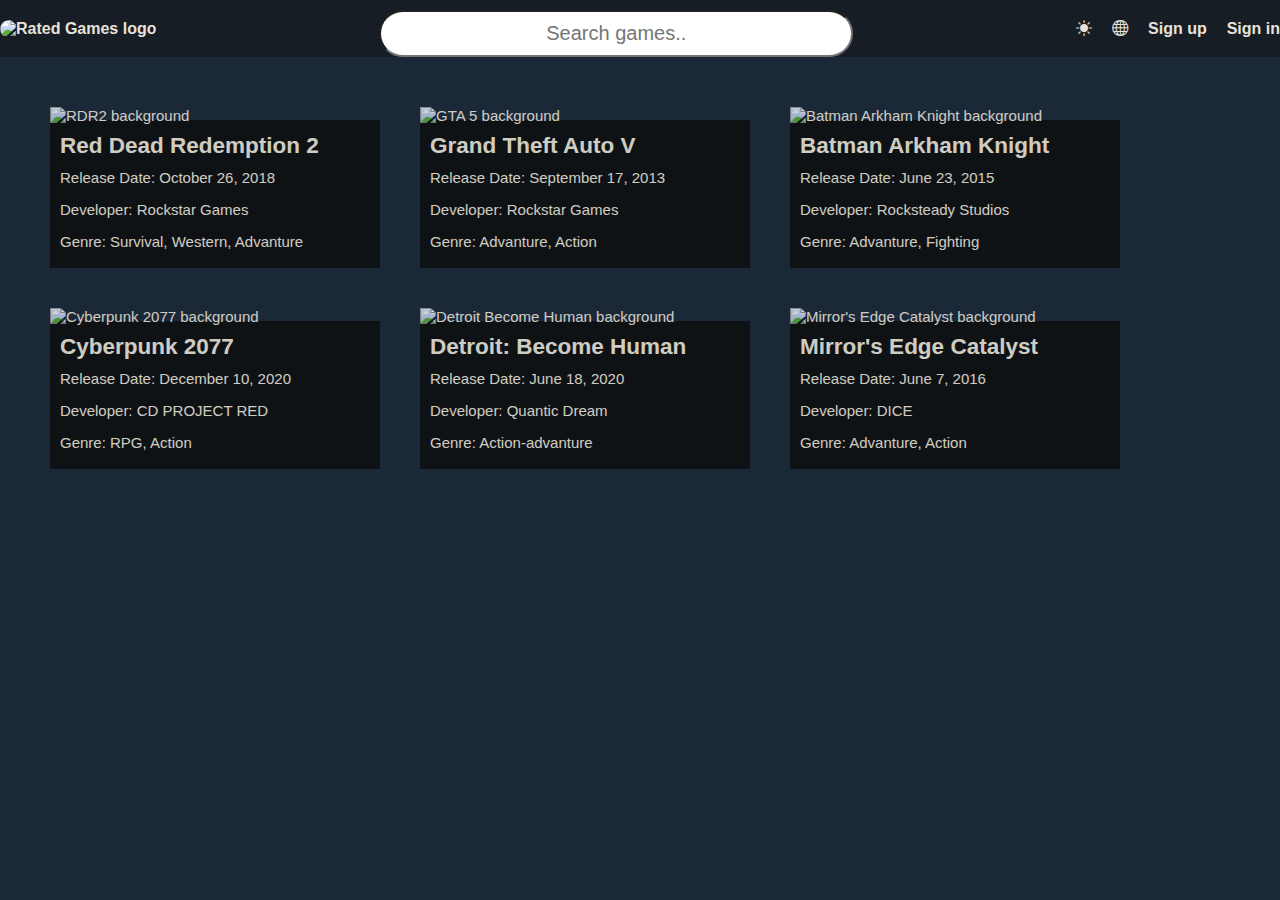
==== index.html @ 4f14e89e "Changed the options in the nav bar" ====
<!DOCTYPE html>
<html lang="en">

<head>
    <meta charset="UTF-8">
    <meta name="viewport" content="width=device-width, initial-scale=1.0">
    <meta name="description" content="Rated Games is a platform for buyings games at a cheaper price.
    Check game reviews, in-game images and pricing.">
    <link rel="icon" type="image/x-icon" href="assets/images/favicon.ico">
    <link rel="stylesheet" href="assets/styles/style.css">
    <link rel="stylesheet" href="https://cdn.jsdelivr.net/npm/bootstrap-icons@1.3.0/font/bootstrap-icons.css">
    <title>Rated Games</title>
</head>

<body>
    <nav>
        <div class="logo-section">
            <a href="rated-games.html"><img src="assets/images/site-logo.webp" title="About us"
                    alt="Rated Games logo"></a>
        </div>
        <div id="search-container">
            <label for="search-game"></label>
            <!-- just for aesthetic purposes -->
            <input id="search-game" type="text" maxlength="30" placeholder="Search games..">
        </div>
        <div class="options">
            <ul>
                <i class="bi bi-brightness-high-fill"></i>
                <i class="bi bi-globe"></i>
                <li><a href="">Sign up</a></li> <!-- not functional atm-->
                <li><a href="">Sign in</a></li>
            </ul>
        </div>
    </nav>
    <main>
        <div id="products-section">
            <div class="flashcard" tabindex="0">
                <div class="img-cover">
                    <img src="https://cdn.akamai.steamstatic.com/steam/apps/1174180/header.jpg?t=1695140956"
                        alt="RDR2 background">
                </div>
                <div class="product-info">
                    <h2>Red Dead Redemption 2</h2>
                    <p>Release Date: October 26, 2018</p>
                    <p>Developer: Rockstar Games</p>
                    <p>Genre: Survival, Western, Advanture</p>
                </div>
            </div>
            <div class="flashcard" tabindex="0">
                <div class="img-cover">
                    <img src="https://cdn.akamai.steamstatic.com/steam/apps/271590/header.jpg?t=1711059470"
                        alt="GTA 5 background">
                </div>
                <div class="product-info">
                    <h2>Grand Theft Auto V</h2>
                    <p>Release Date: September 17, 2013</p>
                    <p>Developer: Rockstar Games</p>
                    <p>Genre: Advanture, Action</p>
                </div>
            </div>
            <div class="flashcard" tabindex="0">
                <div class="img-cover">
                    <img src="https://cdn.akamai.steamstatic.com/steam/apps/208650/header.jpg?t=1702934528"
                        alt="Batman Arkham Knight background">
                </div>
                <div class="product-info">
                    <h2>Batman Arkham Knight</h2>
                    <p>Release Date: June 23, 2015</p>
                    <p>Developer: Rocksteady Studios</p>
                    <p>Genre: Advanture, Fighting</p>
                </div>
            </div>
            <div class="flashcard" tabindex="0">
                <div class="img-cover">
                    <img src="https://cdn.akamai.steamstatic.com/steam/apps/1091500/header.jpg?t=1706698946"
                        alt="Cyberpunk 2077 background">
                </div>
                <div class="product-info">
                    <h2>Cyberpunk 2077</h2>
                    <p>Release Date: December 10, 2020</p>
                    <p>Developer: CD PROJECT RED</p>
                    <p>Genre: RPG, Action</p>
                </div>
            </div>
            <div class="flashcard" tabindex="0">
                <div class="img-cover">
                    <img src="https://cdn.akamai.steamstatic.com/steam/apps/1222140/header.jpg?t=1667468479"
                        alt="Detroit Become Human background">
                </div>
                <div class="product-info">
                    <h2>Detroit: Become Human</h2>
                    <p>Release Date: June 18, 2020</p>
                    <p>Developer: Quantic Dream</p>
                    <p>Genre: Action-advanture</p>
                </div>
            </div>
            <div class="flashcard" tabindex="0">
                <div class="img-cover">
                    <img src="https://cdn.akamai.steamstatic.com/steam/apps/1233570/header.jpg?t=1702303941"
                        alt="Mirror's Edge Catalyst background">
                </div>
                <div class="product-info">
                    <h2>Mirror's Edge Catalyst</h2>
                    <p>Release Date: June 7, 2016</p>
                    <p>Developer: DICE</p>
                    <p>Genre: Advanture, Action</p>
                </div>
            </div>
        </div>
    </main>
</body>

</html>
---- assets/styles/style.css ----
* {
    margin: 0;
    padding: 0;
}

body {
    background-color: #1B2838;
    color: #FCF5E5;
    font-family: Roboto, Helvetica, sans-serif;
}

nav {
    color: #e8e2da;
    background-color: #171D25;
    display: flex;
    align-items: center;
    justify-content: space-between;
}

/* .options ul {
    display: flex;
    align-items: center;
    gap: 30px;
}

.options ul li {
    display: inline;
    font-size: 20px;
    padding: 0 30px 0;
    color: white;
}

.logo-section {
    width: 00px;
}

*/
.options {
    display: flex;
    align-items: flex-end;
}

.options ul {
    display: flex;
    gap: 20px;
    list-style: none;
}

.options li:hover {
    color: #F08E75;
    transition: 0.3s ease;
}

.bi-brightness-high-fill,
.bi-globe {
    cursor: pointer;
}

.bi-brightness-high-fill:hover {
    filter: drop-shadow(0 0 0.9rem rgb(255, 255, 255));
}

.bi-globe:hover {
    filter: drop-shadow(0 0 0.9rem rgb(0, 65, 204));
}

nav img {
    width: 150px;
    border-radius: 30px;
    transition: 0.8s ease;
}

nav img:hover {
    transform: scale(1.1);
}

#search-container {
    display: flex;
    flex-direction: column;
}

#search-container label {
    margin-bottom: 10px;
}

#search-game {
    width: 450px;
    font-size: 20px;
    padding: 10px;
    border-radius: 30px;
    outline: none;
    transition: 0.8s ease;
    text-align: center;
}

#search-game:hover,
#search-game:focus {
    box-shadow: 0px 8px 5px crimson;
}

a {
    text-decoration: none;
    color: #e8e2da;
    font-weight: 600;
}

/* main {
    display: flex;
    flex-direction: row;
    padding: 50px;
} */
#products-section {
    display: flex;
    flex-direction: row;
    flex-wrap: wrap;
    margin: 30px;
}

.flashcard {
    cursor: pointer;
    font-size: 15px;
    width: 330px;
    transition: 0.6s ease;
    opacity: 80%;
    padding: 20px;
    border-radius: 30px;
}

.flashcard:hover {
    transform: scale(1.1);
    /* box-shadow: 15px 0px 40px black; */
    filter: drop-shadow(0 0 1rem crimson);
    opacity: 100%;
}

.img-cover img {
    width: 330px;
}

.product-info {
    background-color: #0D0D0C;
    line-height: 32px;
    padding: 10px;
    margin-top: -4px;
}
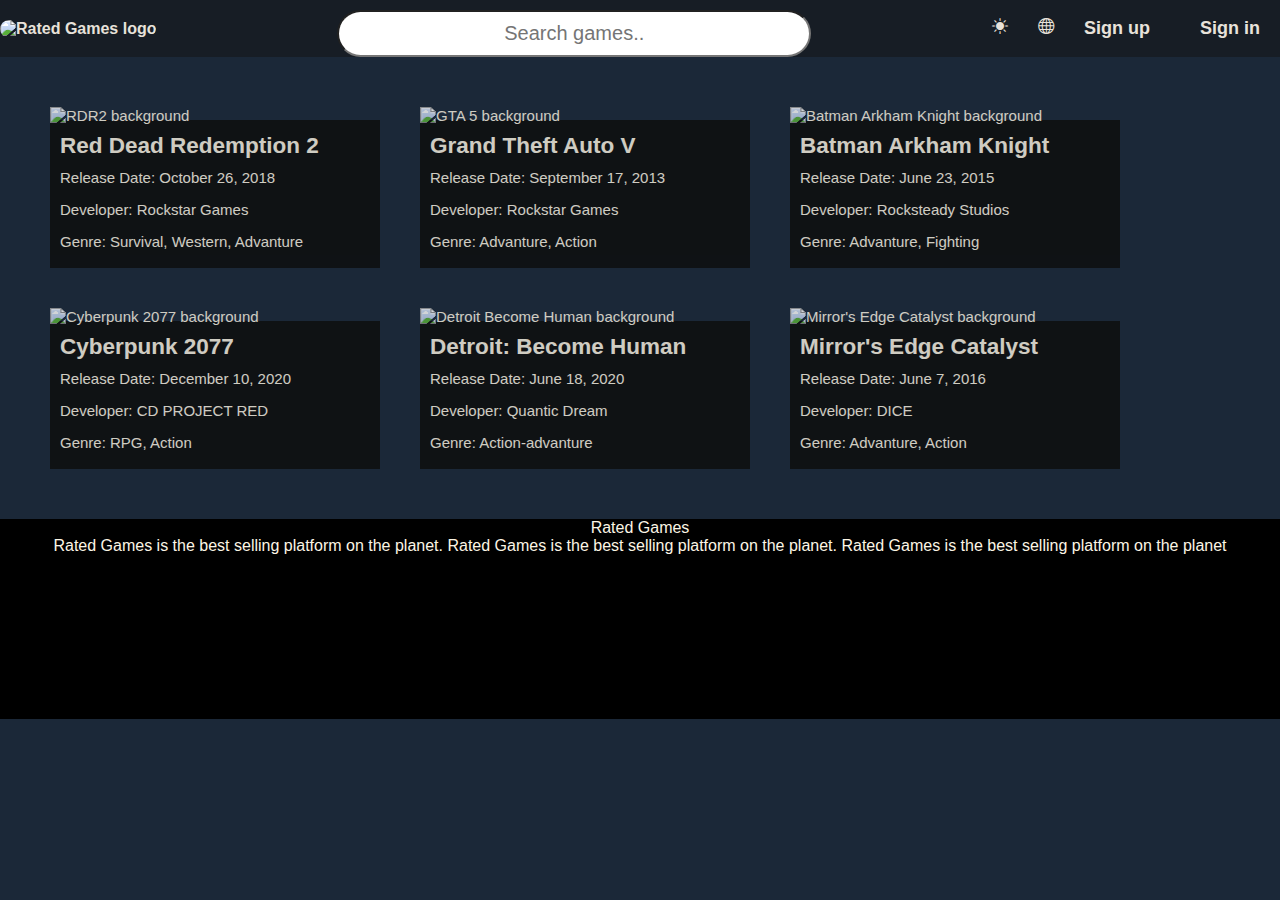
==== commit 34da84e5: "Added footer section" ====
--- a/index.html
+++ b/index.html
@@ -108,6 +108,13 @@
             </div>
         </div>
     </main>
+    <footer>
+        <span class="company-name">Rated Games</span>
+        <div class="about-section">
+            <p>Rated Games is the best selling platform on the planet. Rated Games is the best selling platform on the
+                planet. Rated Games is the best selling platform on the planet</p>
+        </div>
+    </footer>
 </body>
 
 </html>--- a/assets/styles/style.css
+++ b/assets/styles/style.css
@@ -16,37 +16,17 @@
     align-items: center;
     justify-content: space-between;
 }
-
-/* .options ul {
-    display: flex;
-    align-items: center;
-    gap: 30px;
-}
-
-.options ul li {
-    display: inline;
-    font-size: 20px;
-    padding: 0 30px 0;
-    color: white;
-}
-
-.logo-section {
-    width: 00px;
-}
-
-*/
-.options {
-    display: flex;
-    align-items: flex-end;
-}
-
 .options ul {
     display: flex;
-    gap: 20px;
+    justify-content: space-between;
+    gap: 30px;
     list-style: none;
 }
-
-.options li:hover {
+.options li a{
+    font-size: 18px;
+    padding-right: 20px;
+}
+.options li a:hover {
     color: #F08E75;
     transition: 0.3s ease;
 }
@@ -142,4 +122,11 @@
     line-height: 32px;
     padding: 10px;
     margin-top: -4px;
+}
+footer{
+    background-color: black;
+    height: 200px;
+    display: flex;
+    flex-direction: column;
+    align-items: center;
 }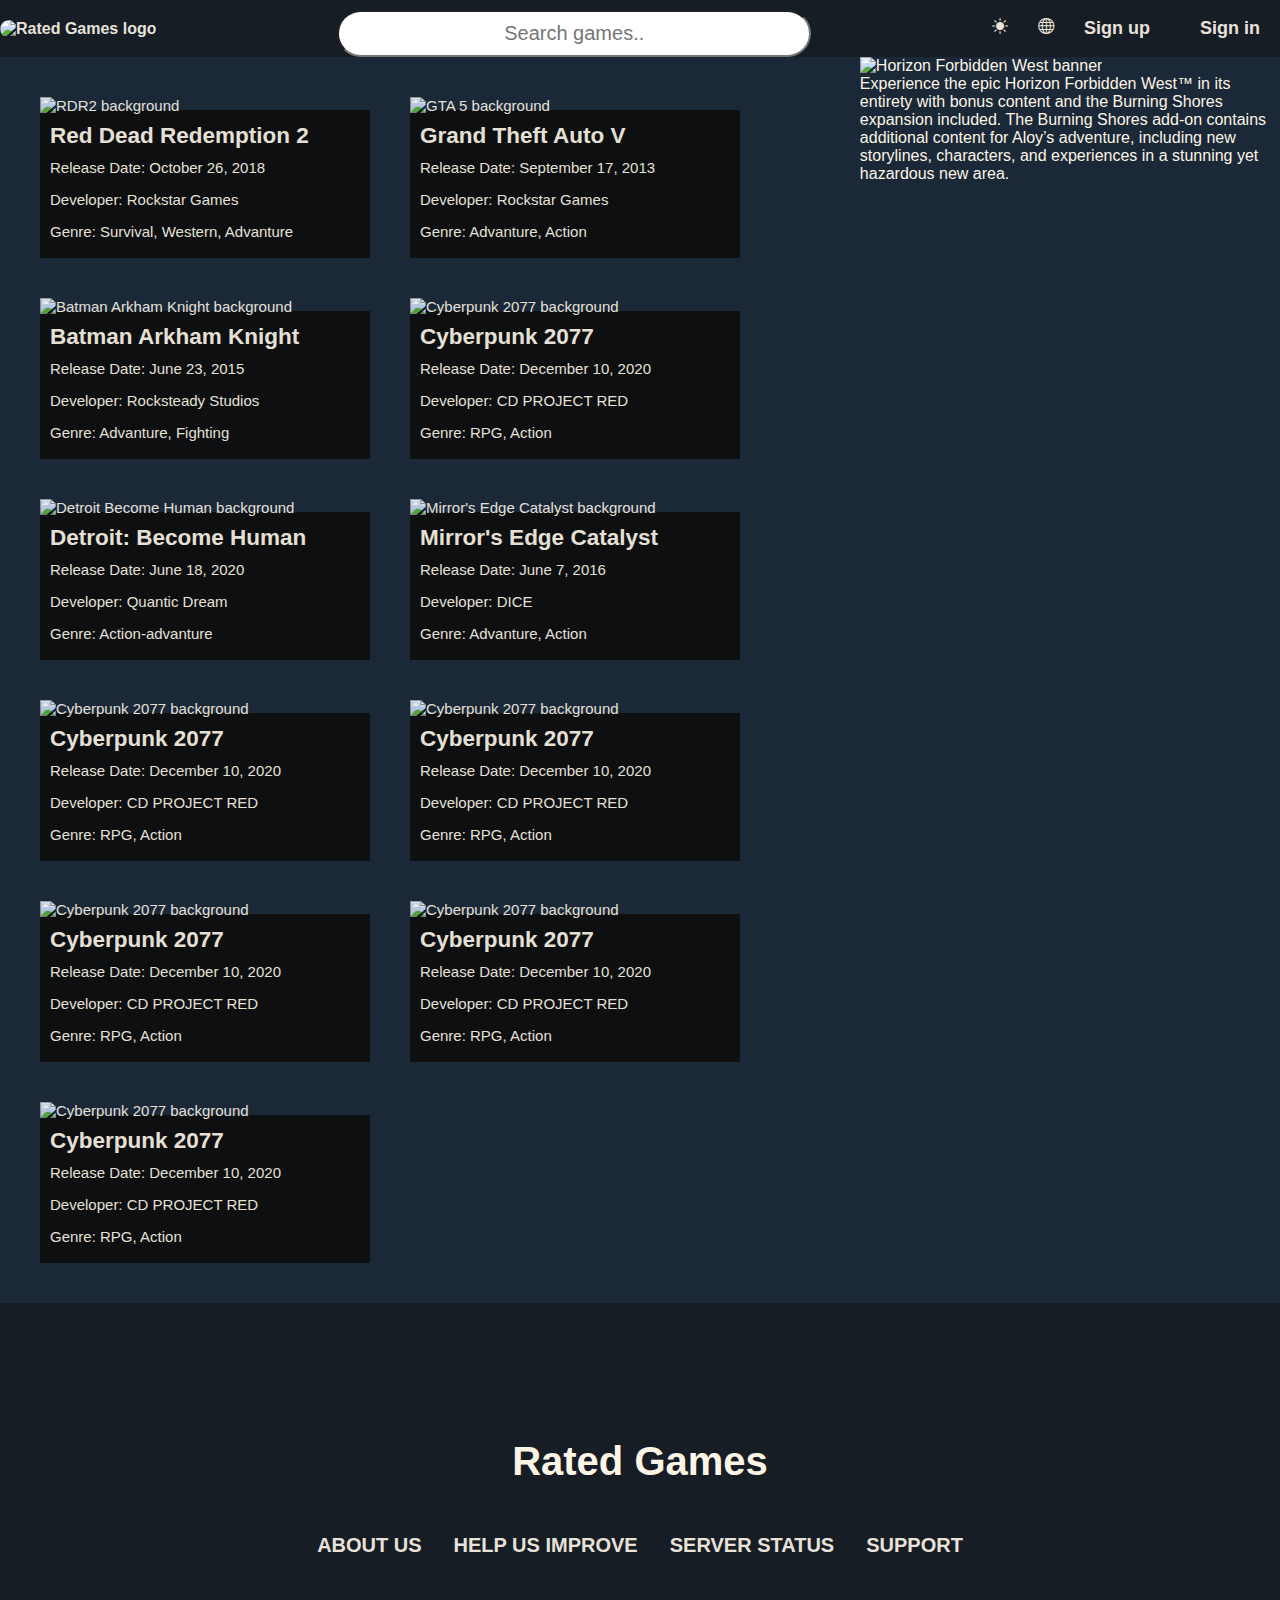
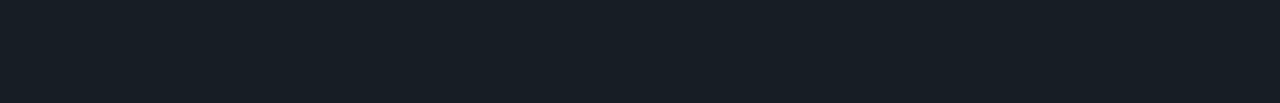
==== commit fd173286: "Added aside section and a new game" ====
--- a/index.html
+++ b/index.html
@@ -32,7 +32,7 @@
             </ul>
         </div>
     </nav>
-    <main>
+    <div id="main">
         <div id="products-section">
             <div class="flashcard" tabindex="0">
                 <div class="img-cover">
@@ -106,13 +106,93 @@
                     <p>Genre: Advanture, Action</p>
                 </div>
             </div>
-        </div>
-    </main>
-    <footer>
-        <span class="company-name">Rated Games</span>
-        <div class="about-section">
-            <p>Rated Games is the best selling platform on the planet. Rated Games is the best selling platform on the
-                planet. Rated Games is the best selling platform on the planet</p>
+            <div class="flashcard" tabindex="0">
+                <div class="img-cover">
+                    <img src="https://cdn.akamai.steamstatic.com/steam/apps/1091500/header.jpg?t=1706698946"
+                        alt="Cyberpunk 2077 background">
+                </div>
+                <div class="product-info">
+                    <h2>Cyberpunk 2077</h2>
+                    <p>Release Date: December 10, 2020</p>
+                    <p>Developer: CD PROJECT RED</p>
+                    <p>Genre: RPG, Action</p>
+                </div>
+            </div>
+            <div class="flashcard" tabindex="0">
+                <div class="img-cover">
+                    <img src="https://cdn.akamai.steamstatic.com/steam/apps/1091500/header.jpg?t=1706698946"
+                        alt="Cyberpunk 2077 background">
+                </div>
+                <div class="product-info">
+                    <h2>Cyberpunk 2077</h2>
+                    <p>Release Date: December 10, 2020</p>
+                    <p>Developer: CD PROJECT RED</p>
+                    <p>Genre: RPG, Action</p>
+                </div>
+            </div>
+            <div class="flashcard" tabindex="0">
+                <div class="img-cover">
+                    <img src="https://cdn.akamai.steamstatic.com/steam/apps/1091500/header.jpg?t=1706698946"
+                        alt="Cyberpunk 2077 background">
+                </div>
+                <div class="product-info">
+                    <h2>Cyberpunk 2077</h2>
+                    <p>Release Date: December 10, 2020</p>
+                    <p>Developer: CD PROJECT RED</p>
+                    <p>Genre: RPG, Action</p>
+                </div>
+            </div>
+            <div class="flashcard" tabindex="0">
+                <div class="img-cover">
+                    <img src="https://cdn.akamai.steamstatic.com/steam/apps/1091500/header.jpg?t=1706698946"
+                        alt="Cyberpunk 2077 background">
+                </div>
+                <div class="product-info">
+                    <h2>Cyberpunk 2077</h2>
+                    <p>Release Date: December 10, 2020</p>
+                    <p>Developer: CD PROJECT RED</p>
+                    <p>Genre: RPG, Action</p>
+                </div>
+            </div>
+            <div class="flashcard" tabindex="0">
+                <div class="img-cover">
+                    <img src="https://cdn.akamai.steamstatic.com/steam/apps/1091500/header.jpg?t=1706698946"
+                        alt="Cyberpunk 2077 background">
+                </div>
+                <div class="product-info">
+                    <h2>Cyberpunk 2077</h2>
+                    <p>Release Date: December 10, 2020</p>
+                    <p>Developer: CD PROJECT RED</p>
+                    <p>Genre: RPG, Action</p>
+                </div>
+            </div>
+        </div>
+        <aside>
+            <div class="trending-box">
+                
+                <div class="trending-img-cover">
+                    <img src="https://cdn.cloudflare.steamstatic.com/steam/apps/2420110/header.jpg?t=1711473066" alt="Horizon Forbidden West banner">
+                </div>
+                <div class="trending-description">
+                    <p>Experience the epic Horizon Forbidden West™ in its entirety with bonus content and the Burning
+                        Shores expansion included. The Burning Shores add-on contains additional content for Aloy’s
+                        adventure, including new storylines, characters, and experiences in a stunning yet hazardous new
+                        area.</p>
+                </div>
+            </div>
+        </aside>
+    </div>
+    <footer id="footer-content">
+        <div class="company-name">
+            <span>Rated Games</span>
+        </div>
+        <div class="footer-links">
+            <ul>
+                <li><a href="rated-games.html" target="_blank">About us</a></li>
+                <li><a href="#">Help us Improve</a></li>
+                <li><a href="#">Server Status</a></li>
+                <li><a href="#">Support</a></li>
+            </ul>
         </div>
     </footer>
 </body>
--- a/assets/styles/style.css
+++ b/assets/styles/style.css
@@ -8,7 +8,9 @@
     color: #FCF5E5;
     font-family: Roboto, Helvetica, sans-serif;
 }
-
+#main{
+    display: flex;
+}
 nav {
     color: #e8e2da;
     background-color: #171D25;
@@ -16,34 +18,6 @@
     align-items: center;
     justify-content: space-between;
 }
-.options ul {
-    display: flex;
-    justify-content: space-between;
-    gap: 30px;
-    list-style: none;
-}
-.options li a{
-    font-size: 18px;
-    padding-right: 20px;
-}
-.options li a:hover {
-    color: #F08E75;
-    transition: 0.3s ease;
-}
-
-.bi-brightness-high-fill,
-.bi-globe {
-    cursor: pointer;
-}
-
-.bi-brightness-high-fill:hover {
-    filter: drop-shadow(0 0 0.9rem rgb(255, 255, 255));
-}
-
-.bi-globe:hover {
-    filter: drop-shadow(0 0 0.9rem rgb(0, 65, 204));
-}
-
 nav img {
     width: 150px;
     border-radius: 30px;
@@ -53,7 +27,6 @@
 nav img:hover {
     transform: scale(1.1);
 }
-
 #search-container {
     display: flex;
     flex-direction: column;
@@ -83,32 +56,54 @@
     color: #e8e2da;
     font-weight: 600;
 }
+.options ul {
+    display: flex;
+    justify-content: space-between;
+    gap: 30px;
+    list-style: none;
+}
+.options li a{
+    font-size: 18px;
+    padding-right: 20px;
+}
+.options li a:hover {
+    color: #F08E75;
+    transition: 0.3s ease;
+}
 
-/* main {
-    display: flex;
-    flex-direction: row;
-    padding: 50px;
-} */
+.bi-brightness-high-fill,
+.bi-globe {
+    cursor: pointer;
+}
+
+.bi-brightness-high-fill:hover {
+    filter: drop-shadow(0 0 0.9rem rgb(255, 255, 255));
+}
+
+.bi-globe:hover {
+    filter: drop-shadow(0 0 0.9rem rgb(0, 65, 204));
+}
 #products-section {
     display: flex;
-    flex-direction: row;
     flex-wrap: wrap;
-    margin: 30px;
+    align-items: center;
+    margin: 20px;
 }
-
+#products-section img{
+    width: 330px;
+    height: 154px;
+}
 .flashcard {
     cursor: pointer;
     font-size: 15px;
     width: 330px;
     transition: 0.6s ease;
-    opacity: 80%;
+    opacity: 90%;
     padding: 20px;
-    border-radius: 30px;
 }
 
 .flashcard:hover {
     transform: scale(1.1);
-    /* box-shadow: 15px 0px 40px black; */
     filter: drop-shadow(0 0 1rem crimson);
     opacity: 100%;
 }
@@ -122,11 +117,54 @@
     line-height: 32px;
     padding: 10px;
     margin-top: -4px;
-}
-footer{
-    background-color: black;
-    height: 200px;
+} /* end of products section */
+
+.trending-box{
     display: flex;
     flex-direction: column;
+    align-items: flex-start;
+}
+.trending-description{
+    
+}
+#footer-content{
+    display: flex;
+    flex-direction: column;
+    justify-content: center;
     align-items: center;
+    height: 400px;
+    background-color: #171D25;
+}
+.company-name{
+    margin: 20px;
+    font-size: 40px;
+}
+.company-name span{
+    font-weight: 700;
+}
+.footer-links{
+    font-size: 10px;
+}
+.footer-links ul{
+    display: flex;
+    list-style-type: none;
+    flex-direction: row;
+    justify-content: center;
+    align-items: center;
+    flex-wrap: wrap;
+    padding: 30px;
+
+}
+.footer-links ul li a{
+    padding: 8px 16px;
+    font-size: 20px;
+    font-family: Roboto, Helvetica, sans-serif;
+    color: #e8e2da;
+    text-transform: uppercase;
+    font-weight: 650;
+}
+.footer-links ul li a:hover{
+    background-color: rgb(77, 77, 77);
+    border-radius: 30px;
+    transition: 0.5s ease;
 }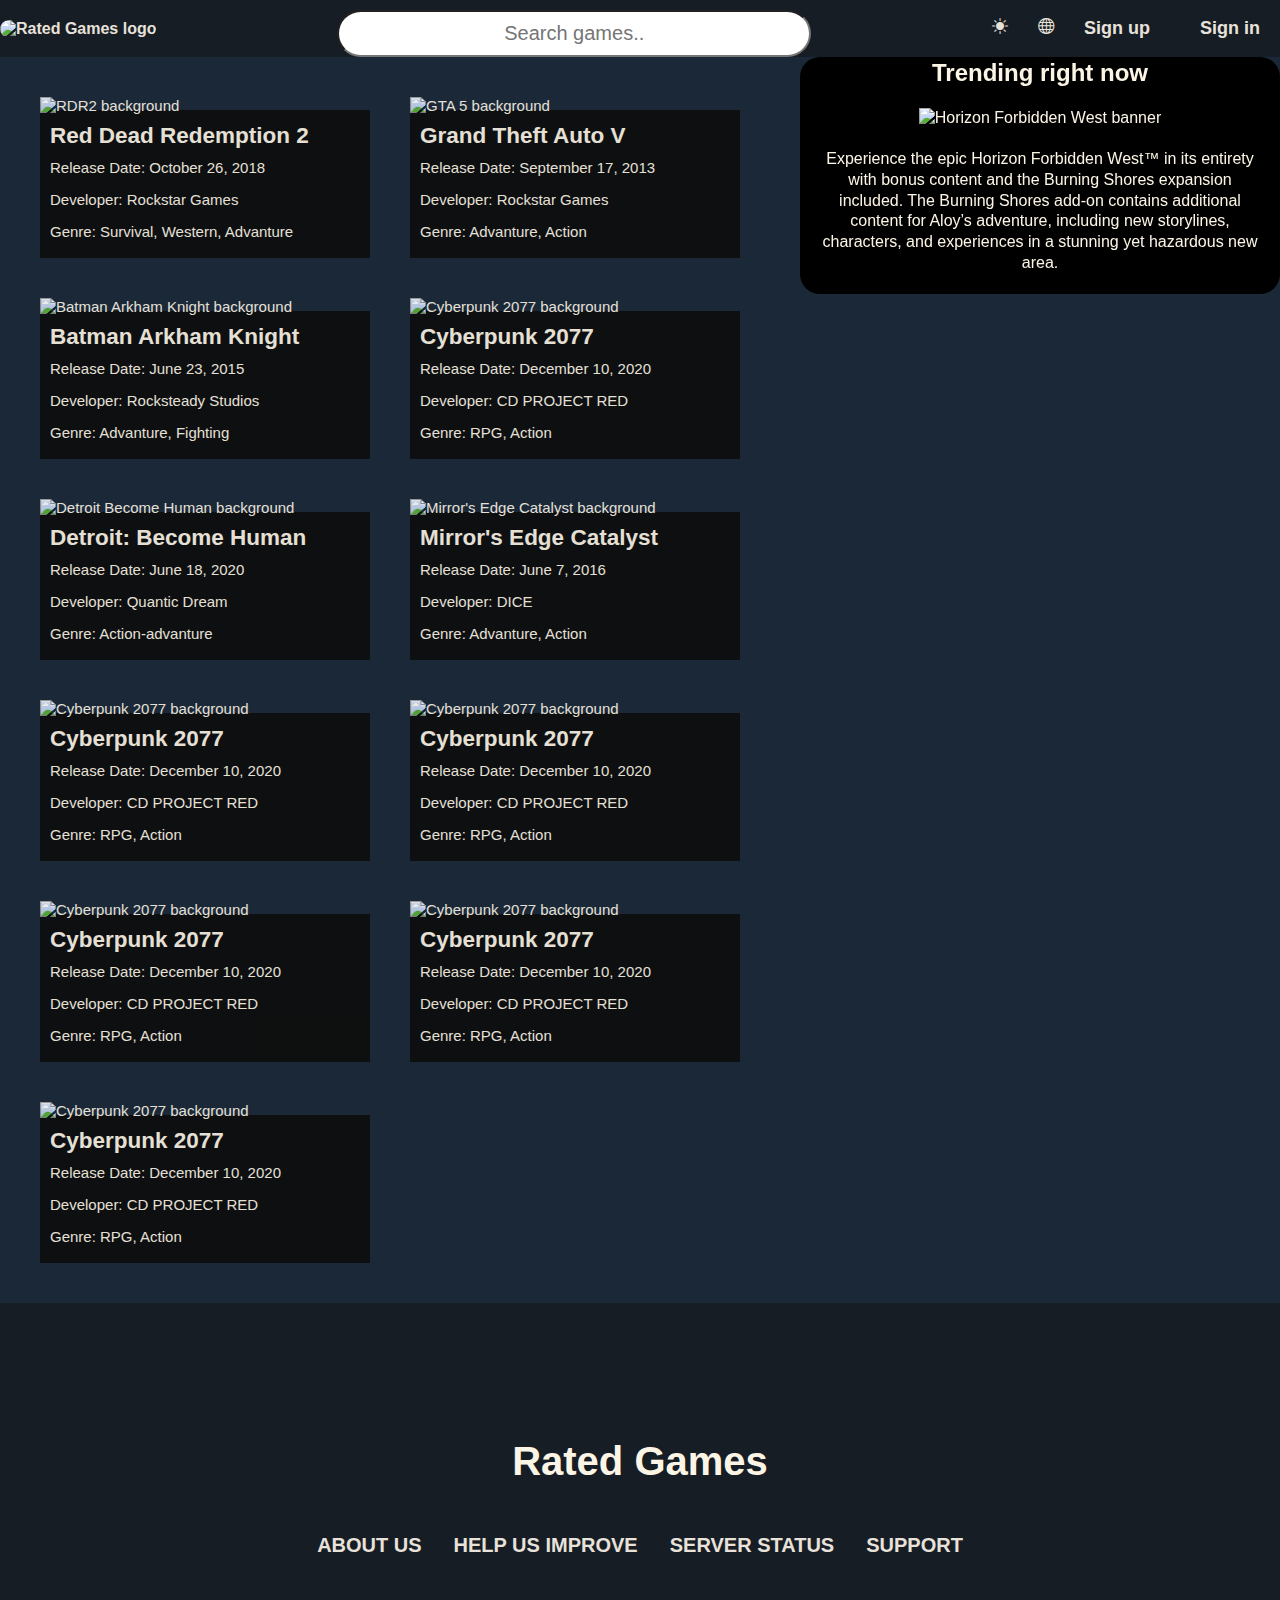
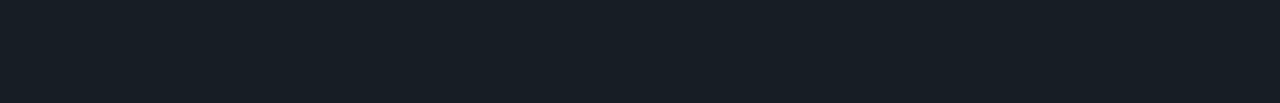
==== commit 540b9b7a: "Added trending box in the aside section" ====
--- a/index.html
+++ b/index.html
@@ -168,10 +168,11 @@
             </div>
         </div>
         <aside>
-            <div class="trending-box">
-                
-                <div class="trending-img-cover">
-                    <img src="https://cdn.cloudflare.steamstatic.com/steam/apps/2420110/header.jpg?t=1711473066" alt="Horizon Forbidden West banner">
+            <div class="trending-box" tabindex="0">
+                <h2>Trending right now</h2>
+                <div class="trending-cover">
+                    <img src="https://cdn.cloudflare.steamstatic.com/steam/apps/2420110/header.jpg?t=1711473066"
+                        alt="Horizon Forbidden West banner">
                 </div>
                 <div class="trending-description">
                     <p>Experience the epic Horizon Forbidden West™ in its entirety with bonus content and the Burning
--- a/assets/styles/style.css
+++ b/assets/styles/style.css
@@ -118,14 +118,25 @@
     padding: 10px;
     margin-top: -4px;
 } /* end of products section */
-
 .trending-box{
-    display: flex;
-    flex-direction: column;
-    align-items: flex-start;
+    width: fit-content;
+    background-color: black;
+    text-align: center;
+    line-height: 1.3;
+    position: sticky;
+    border-radius: 20px;
+    top: 0px;
+    cursor: pointer;
+}
+.trending-box h2{
+    margin-bottom: 20px;
+}
+.trending-box img{
+    width: stretch;
 }
 .trending-description{
-    
+    width: 440px;
+    padding: 20px;
 }
 #footer-content{
     display: flex;
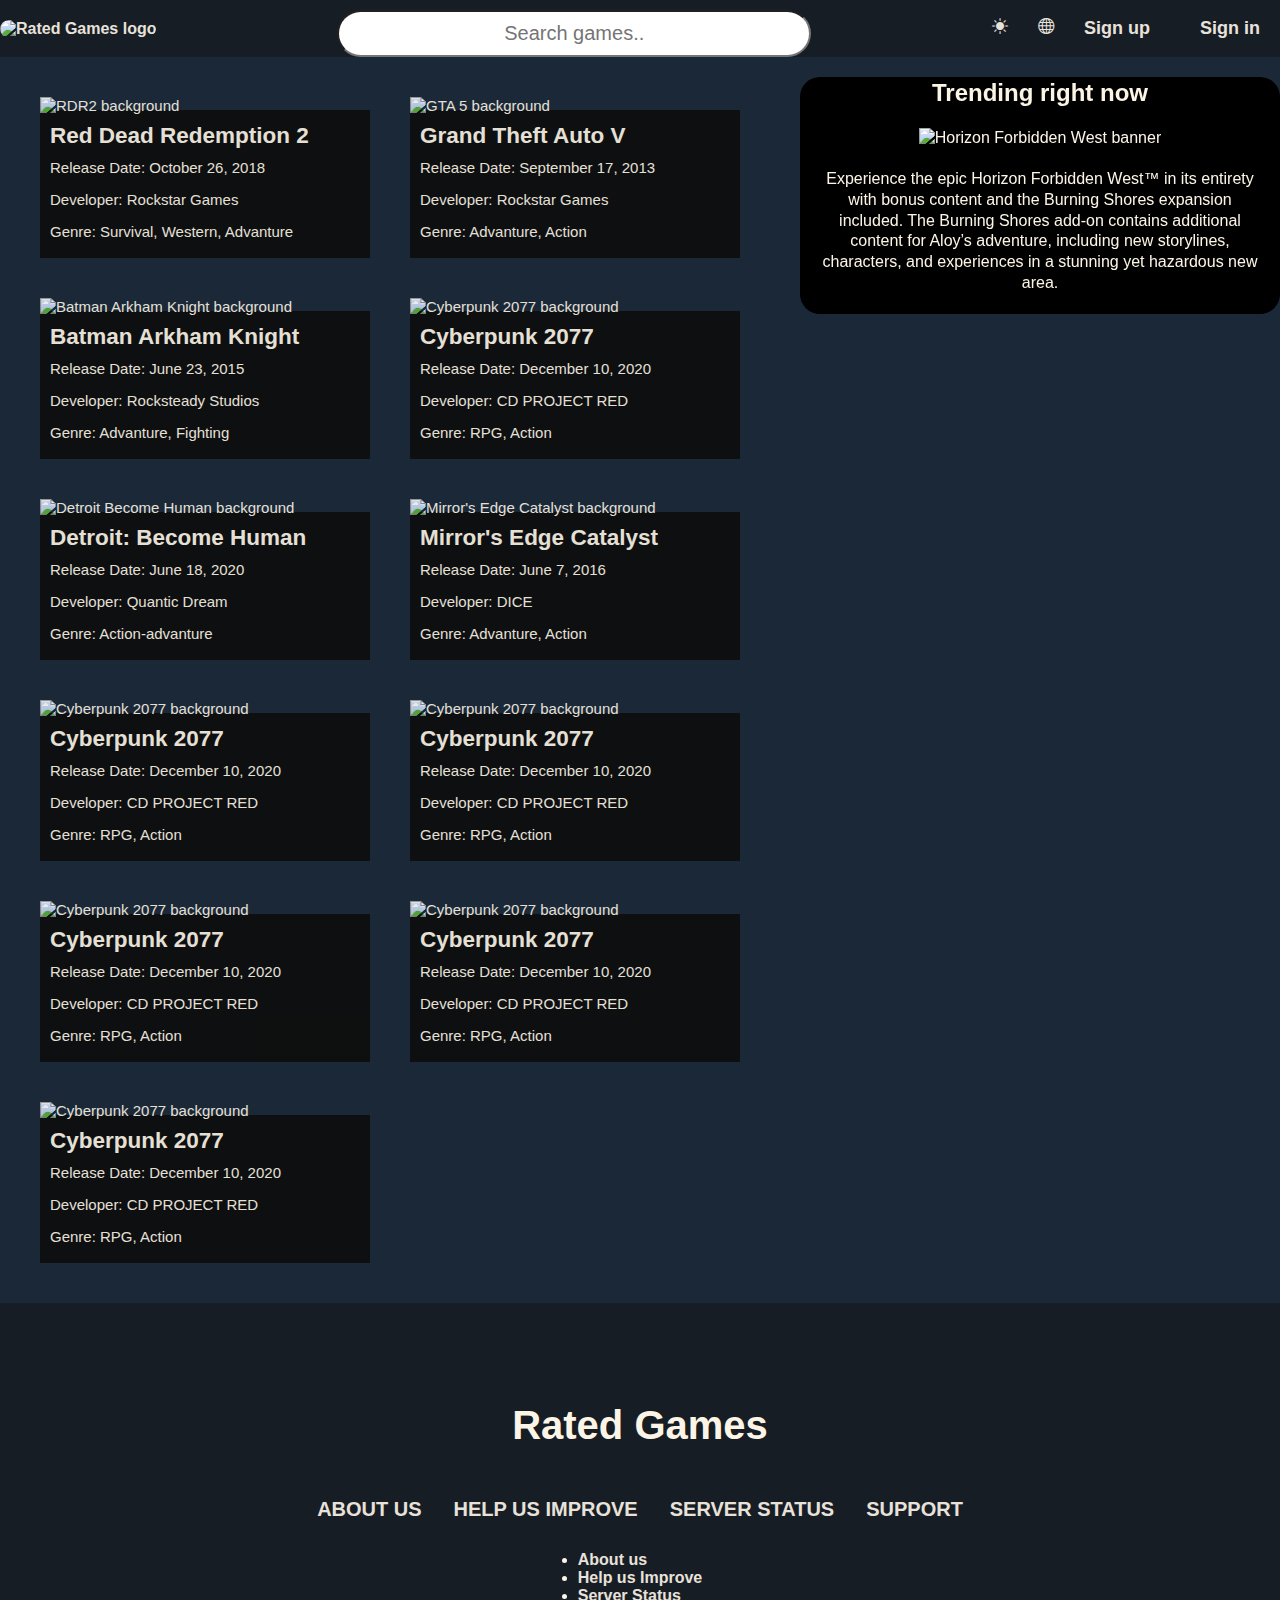
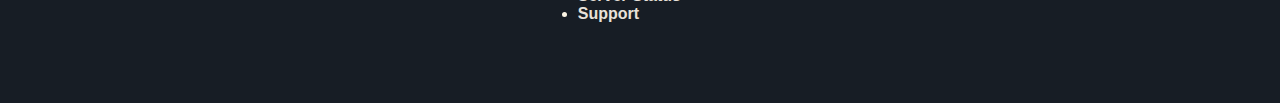
==== commit d8f676e9: "Added extra socials in footer" ====
--- a/index.html
+++ b/index.html
@@ -195,6 +195,14 @@
                 <li><a href="#">Support</a></li>
             </ul>
         </div>
+        <div class="socials">
+            <ul>
+                <li><a href="rated-games.html" target="_blank">About us</a></li>
+                <li><a href="#">Help us Improve</a></li>
+                <li><a href="#">Server Status</a></li>
+                <li><a href="#">Support</a></li>
+            </ul>
+        </div>
     </footer>
 </body>
 
--- a/assets/styles/style.css
+++ b/assets/styles/style.css
@@ -127,9 +127,13 @@
     border-radius: 20px;
     top: 0px;
     cursor: pointer;
+    transition: 0.3s ease;
+}
+.trending-box:hover{
+    box-shadow: 0px 10px 10px #F6CCD8;
 }
 .trending-box h2{
-    margin-bottom: 20px;
+    margin: 20px;
 }
 .trending-box img{
     width: stretch;
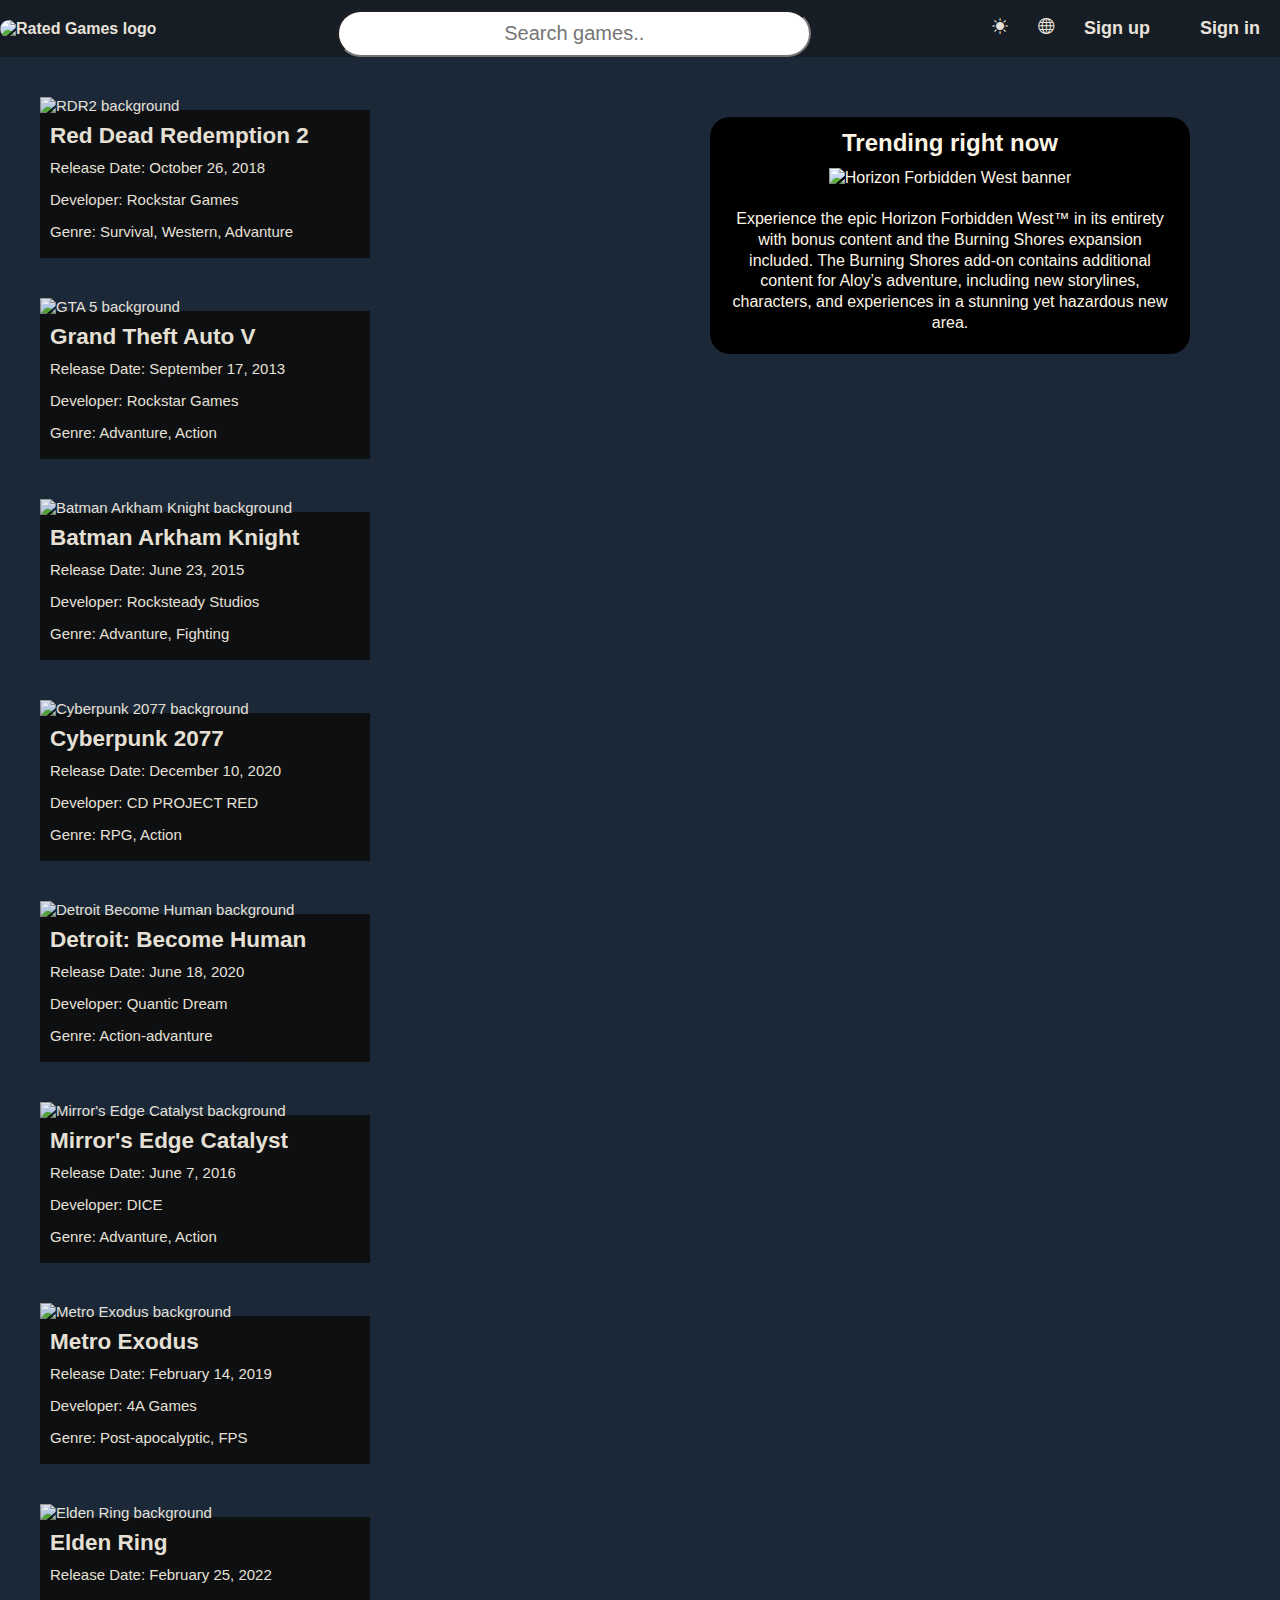
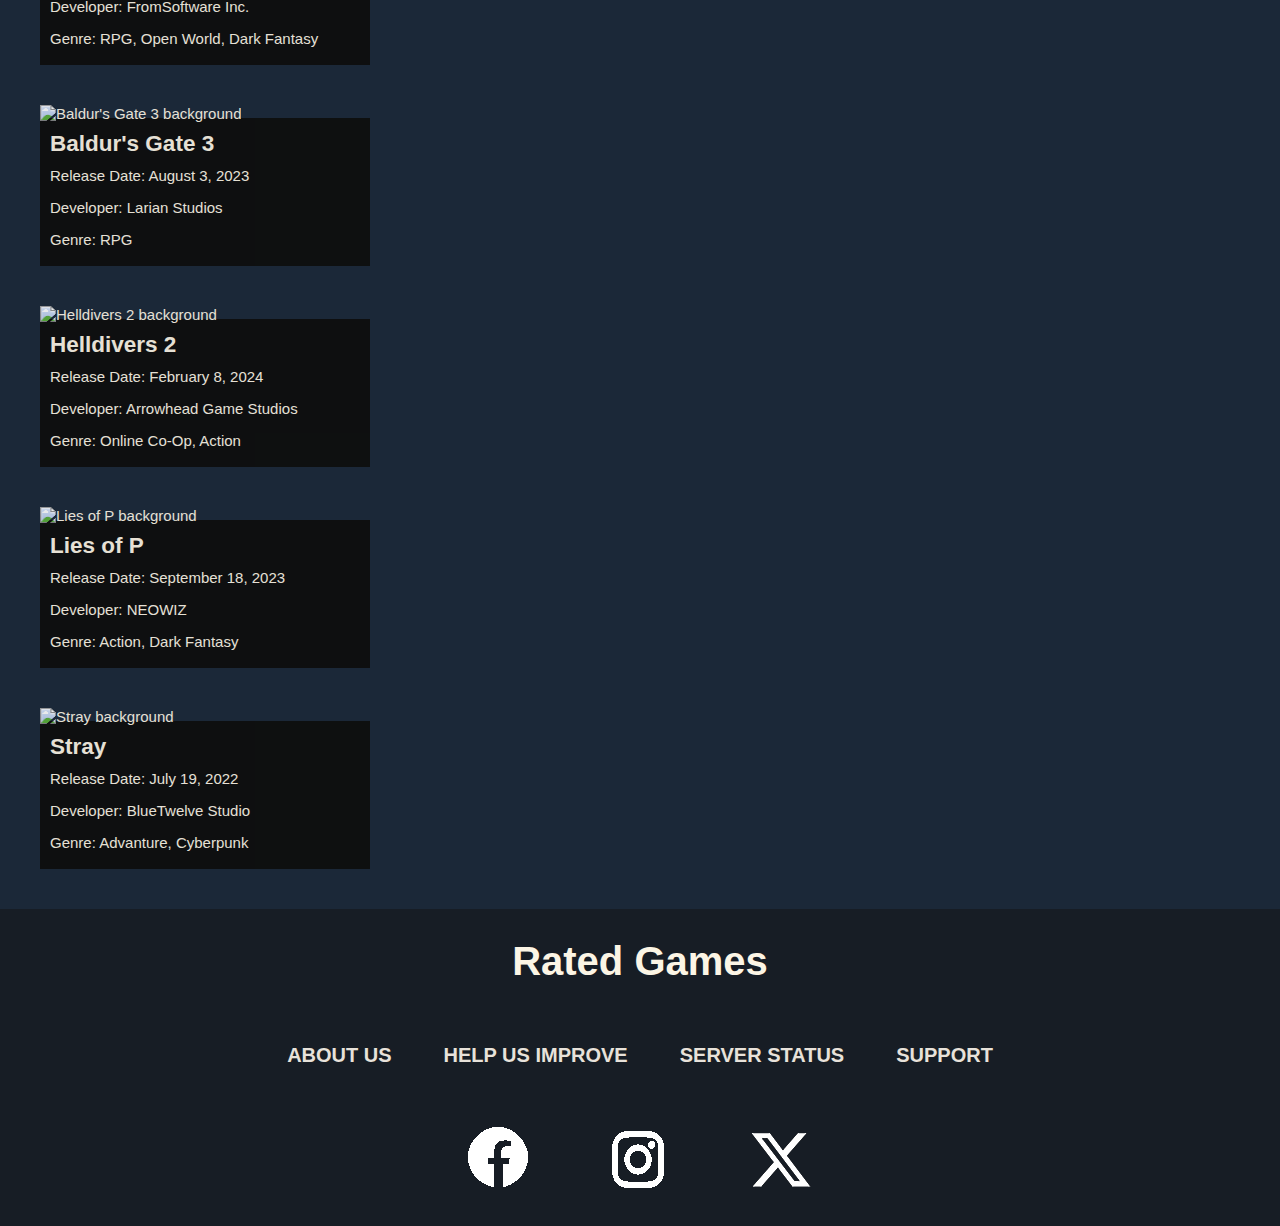
==== commit d9841ae9: "added comments" ====
--- a/index.html
+++ b/index.html
@@ -14,8 +14,24 @@
 
 <body>
     <nav>
+        <div class="nav-menu"> <!-- mobile naviagation -->
+            <img src="assets/images/footer-images/nav-icon.webp" alt="hamburger menu icon">
+            <div id="toggleMenu">
+                <input type="checkbox">
+                <ul id="menu">
+                    <li><a href="">Sign up</a></li>
+                    <li><a href="">Sign in</a></li>
+                    <li>News</li>
+                    <div class="icons">
+                        <i class="bi bi-search"></i>
+                        <i class="bi bi-brightness-high-fill"></i>
+                        <i class="bi bi-globe"></i>
+                    </div>
+                </ul>
+            </div>
+        </div> <!-- end of mobile navigation -->
         <div class="logo-section">
-            <a href="rated-games.html"><img src="assets/images/site-logo.webp" title="About us"
+            <a href="rated-games.html"><img class="logo-image" src="assets/images/site-logo.webp" title="About us"
                     alt="Rated Games logo"></a>
         </div>
         <div id="search-container">
@@ -108,62 +124,74 @@
             </div>
             <div class="flashcard" tabindex="0">
                 <div class="img-cover">
-                    <img src="https://cdn.akamai.steamstatic.com/steam/apps/1091500/header.jpg?t=1706698946"
-                        alt="Cyberpunk 2077 background">
-                </div>
-                <div class="product-info">
-                    <h2>Cyberpunk 2077</h2>
-                    <p>Release Date: December 10, 2020</p>
-                    <p>Developer: CD PROJECT RED</p>
-                    <p>Genre: RPG, Action</p>
-                </div>
-            </div>
-            <div class="flashcard" tabindex="0">
-                <div class="img-cover">
-                    <img src="https://cdn.akamai.steamstatic.com/steam/apps/1091500/header.jpg?t=1706698946"
-                        alt="Cyberpunk 2077 background">
-                </div>
-                <div class="product-info">
-                    <h2>Cyberpunk 2077</h2>
-                    <p>Release Date: December 10, 2020</p>
-                    <p>Developer: CD PROJECT RED</p>
-                    <p>Genre: RPG, Action</p>
-                </div>
-            </div>
-            <div class="flashcard" tabindex="0">
-                <div class="img-cover">
-                    <img src="https://cdn.akamai.steamstatic.com/steam/apps/1091500/header.jpg?t=1706698946"
-                        alt="Cyberpunk 2077 background">
-                </div>
-                <div class="product-info">
-                    <h2>Cyberpunk 2077</h2>
-                    <p>Release Date: December 10, 2020</p>
-                    <p>Developer: CD PROJECT RED</p>
-                    <p>Genre: RPG, Action</p>
-                </div>
-            </div>
-            <div class="flashcard" tabindex="0">
-                <div class="img-cover">
-                    <img src="https://cdn.akamai.steamstatic.com/steam/apps/1091500/header.jpg?t=1706698946"
-                        alt="Cyberpunk 2077 background">
-                </div>
-                <div class="product-info">
-                    <h2>Cyberpunk 2077</h2>
-                    <p>Release Date: December 10, 2020</p>
-                    <p>Developer: CD PROJECT RED</p>
-                    <p>Genre: RPG, Action</p>
-                </div>
-            </div>
-            <div class="flashcard" tabindex="0">
-                <div class="img-cover">
-                    <img src="https://cdn.akamai.steamstatic.com/steam/apps/1091500/header.jpg?t=1706698946"
-                        alt="Cyberpunk 2077 background">
-                </div>
-                <div class="product-info">
-                    <h2>Cyberpunk 2077</h2>
-                    <p>Release Date: December 10, 2020</p>
-                    <p>Developer: CD PROJECT RED</p>
-                    <p>Genre: RPG, Action</p>
+                    <img src="https://cdn.cloudflare.steamstatic.com/steam/apps/412020/header.jpg?t=1706778291"
+                        alt="Metro Exodus background">
+                </div>
+                <div class="product-info">
+                    <h2>Metro Exodus</h2>
+                    <p>Release Date: February 14, 2019</p>
+                    <p>Developer: 4A Games</p>
+                    <p>Genre: Post-apocalyptic, FPS</p>
+                </div>
+            </div>
+            <div class="flashcard" tabindex="0">
+                <div class="img-cover">
+                    <img src="https://cdn.cloudflare.steamstatic.com/steam/apps/1245620/header.jpg?t=1710261394"
+                        alt="Elden Ring background">
+                </div>
+                <div class="product-info">
+                    <h2>Elden Ring</h2>
+                    <p>Release Date: February 25, 2022</p>
+                    <p>Developer: FromSoftware Inc.</p>
+                    <p>Genre: RPG, Open World, Dark Fantasy</p>
+                </div>
+            </div>
+            <div class="flashcard" tabindex="0">
+                <div class="img-cover">
+                    <img src="https://cdn.cloudflare.steamstatic.com/steam/apps/1086940/header.jpg?t=1711532262"
+                        alt="Baldur's Gate 3 background">
+                </div>
+                <div class="product-info">
+                    <h2>Baldur's Gate 3</h2>
+                    <p>Release Date: August 3, 2023</p>
+                    <p>Developer: Larian Studios</p>
+                    <p>Genre: RPG</p>
+                </div>
+            </div>
+            <div class="flashcard" tabindex="0">
+                <div class="img-cover">
+                    <img src="https://cdn.cloudflare.steamstatic.com/steam/apps/553850/header.jpg?t=1709666906"
+                        alt="Helldivers 2 background">
+                </div>
+                <div class="product-info">
+                    <h2>Helldivers 2</h2>
+                    <p>Release Date: February 8, 2024</p>
+                    <p>Developer: Arrowhead Game Studios</p>
+                    <p>Genre: Online Co-Op, Action</p>
+                </div>
+            </div>
+            <div class="flashcard" tabindex="0">
+                <div class="img-cover">
+                    <img src="https://cdn.cloudflare.steamstatic.com/steam/apps/1627720/header.jpg?t=1708479025"
+                        alt="Lies of P background">
+                </div>
+                <div class="product-info">
+                    <h2>Lies of P</h2>
+                    <p>Release Date: September 18, 2023</p>
+                    <p>Developer: NEOWIZ</p>
+                    <p>Genre: Action, Dark Fantasy</p>
+                </div>
+            </div>
+            <div class="flashcard" tabindex="0">
+                <div class="img-cover">
+                    <img src="https://cdn.cloudflare.steamstatic.com/steam/apps/1332010/header.jpg?t=1709318461"
+                        alt="Stray background">
+                </div>
+                <div class="product-info">
+                    <h2>Stray</h2>
+                    <p>Release Date: July 19, 2022</p>
+                    <p>Developer: BlueTwelve Studio</p>
+                    <p>Genre: Advanture, Cyberpunk</p>
                 </div>
             </div>
         </div>
@@ -197,10 +225,9 @@
         </div>
         <div class="socials">
             <ul>
-                <li><a href="rated-games.html" target="_blank">About us</a></li>
-                <li><a href="#">Help us Improve</a></li>
-                <li><a href="#">Server Status</a></li>
-                <li><a href="#">Support</a></li>
+                <li><a href=""><img src="assets/images/footer-images/facebook.webp" alt="Facebook logo"></a></li>
+                <li><a href="#"><img src="assets/images/footer-images/instagram.webp" alt="Instagram logo"></a></li>
+                <li><a href="#"><img src="assets/images/footer-images/X_logo.webp" alt="X logo"></a></li>
             </ul>
         </div>
     </footer>
--- a/assets/styles/style.css
+++ b/assets/styles/style.css
@@ -1,185 +1,294 @@
 * {
-    margin: 0;
-    padding: 0;
+  margin: 0;
+  padding: 0;
 }
 
 body {
-    background-color: #1B2838;
-    color: #FCF5E5;
-    font-family: Roboto, Helvetica, sans-serif;
-}
-#main{
-    display: flex;
+  background-color: #1b2838;
+  color: #fcf5e5;
+  font-family: Roboto, Arial, Helvetica, sans-serif;
+}
+
+#main {
+  display: flex;
+}
+#toggleMenu{
+    user-select: none;
+}
+#menu {
+  background: black;
+  position: absolute;
+  left: -500px;
+  top: 175px;
+  margin: -90px 0 0 -50px;
+  padding: 50px;
+  padding-bottom: 15px;
+  list-style: none;
+  transition: left 0.2s;
+  width: 220px;
+}
+#menu li{
+    font-size: 20px;
+    padding-bottom: 30px;
+}
+#toggleMenu input:checked ~ ul {
+    left: 40px;
 }
 nav {
-    color: #e8e2da;
-    background-color: #171D25;
-    display: flex;
-    align-items: center;
-    justify-content: space-between;
-}
+  color: #e8e2da;
+  background-color: #171d25;
+  display: flex;
+  align-items: center;
+  justify-content: space-between;
+}
+
 nav img {
-    width: 150px;
-    border-radius: 30px;
-    transition: 0.8s ease;
-}
-
-nav img:hover {
-    transform: scale(1.1);
-}
+  width: 150px;
+  border-radius: 30px;
+  transition: 0.8s ease;
+}
+.nav-menu {
+  display: none;
+}
+nav .logo-image:hover {
+  transform: scale(1.1);
+}
+
 #search-container {
-    display: flex;
-    flex-direction: column;
+  display: flex;
+  flex-direction: column;
 }
 
 #search-container label {
-    margin-bottom: 10px;
+  margin-bottom: 10px;
 }
 
 #search-game {
-    width: 450px;
-    font-size: 20px;
-    padding: 10px;
-    border-radius: 30px;
-    outline: none;
-    transition: 0.8s ease;
-    text-align: center;
+  width: 450px;
+  font-size: 20px;
+  padding: 10px;
+  border-radius: 30px;
+  outline: none;
+  transition: 0.8s ease;
+  text-align: center;
 }
 
 #search-game:hover,
 #search-game:focus {
-    box-shadow: 0px 8px 5px crimson;
+  filter: drop-shadow(0 0 0.8rem rgb(68, 87, 253));
 }
 
 a {
-    text-decoration: none;
-    color: #e8e2da;
-    font-weight: 600;
-}
+  text-decoration: none;
+  color: #e8e2da;
+  font-weight: 600;
+}
+
 .options ul {
-    display: flex;
-    justify-content: space-between;
-    gap: 30px;
-    list-style: none;
-}
-.options li a{
-    font-size: 18px;
-    padding-right: 20px;
-}
+  display: flex;
+  justify-content: space-between;
+  gap: 30px;
+  list-style: none;
+}
+
+.options li a {
+  font-size: 18px;
+  padding-right: 20px;
+}
+
 .options li a:hover {
-    color: #F08E75;
-    transition: 0.3s ease;
+  color: #f08e75;
+  transition: 0.3s ease;
 }
 
 .bi-brightness-high-fill,
 .bi-globe {
+  cursor: pointer;
+}
+
+.bi-brightness-high-fill:hover {
+  border-bottom: 2px solid #f08e75;
+}
+
+.bi-globe:hover {
+  border-bottom: 2px solid #f08e75;
+}
+
+#products-section {
+  display: flex;
+  flex-wrap: wrap;
+  align-items: center;
+  margin: 20px;
+}
+
+#products-section img {
+  width: 330px;
+  height: 154px;
+}
+
+.flashcard {
+  cursor: pointer;
+  font-size: 15px;
+  width: 330px;
+  transition: 0.5s ease;
+  opacity: 90%;
+  margin: 20px;
+}
+
+.flashcard:hover {
+  transform: translateY(-5%);
+  filter: drop-shadow(0 0 1rem crimson);
+  opacity: 100%;
+}
+
+.img-cover img {
+  width: 330px;
+}
+
+.product-info {
+  background-color: #0d0d0c;
+  line-height: 32px;
+  padding: 10px;
+  margin-top: -4px;
+}
+
+/* end of products section */
+.trending-box {
+  width: fit-content;
+  background-color: black;
+  text-align: center;
+  line-height: 1.3;
+  position: sticky;
+  border-radius: 20px;
+  top: 0px;
+  cursor: pointer;
+  transition: 0.3s ease;
+  margin: 60px 90px 0 0; /* top right bottom left */
+}
+
+.trending-box:hover {
+  filter: drop-shadow(0 0 1rem crimson);
+}
+
+.trending-box h2 {
+  padding: 10px;
+}
+
+.trending-description {
+  width: 440px;
+  padding: 20px;
+}
+
+#footer-content {
+  display: flex;
+  flex-direction: column;
+  justify-content: center;
+  align-items: center;
+  background-color: #171d25;
+}
+
+.company-name {
+  margin: 30px;
+  font-size: 40px;
+}
+
+.company-name span {
+  font-weight: 700;
+}
+
+.footer-links ul {
+  display: flex;
+  list-style: none;
+  justify-content: center;
+  align-items: center;
+  flex-wrap: wrap;
+  font-size: 10px;
+  margin: 30px;
+  gap: 20px;
+}
+
+.footer-links ul li a {
+  padding: 8px 16px;
+  font-size: 20px;
+  border-radius: 30px;
+  font-family: Roboto, Helvetica, sans-serif;
+  color: #e8e2da;
+  text-transform: uppercase;
+  font-weight: 650;
+  transition: 0.5s ease;
+}
+
+.footer-links ul li a:hover {
+  background-color: rgb(77, 77, 77);
+  border-radius: 30px;
+  transition: 0.5s ease;
+}
+
+.socials {
+  display: flex;
+  justify-content: center;
+  align-items: center;
+  margin: 30px;
+}
+
+.socials ul {
+  display: flex;
+  gap: 70px;
+}
+
+.socials li {
+  list-style: none;
+  transition: 0.3s ease;
+}
+
+.socials li:hover {
+  transform: translateY(-7%);
+}
+
+/*---------->MEDIA QUERY<----------*/
+
+@media only screen and (max-width: 1092px) {
+  nav {
+    display: flex;
+    flex-direction: row;
+    justify-content: space-between;
+    align-items: center;
+  }
+  .nav-menu img {
+    width: 70px;
+  }
+  .nav-menu {
+    width: 300px;
+    margin-left: 10px;
+  }
+  .logo-image {
+    width: 115px;
+  }
+  #toggleMenu input {
+    position: absolute;
+    z-index: 3;
+    opacity: 0;
     cursor: pointer;
-}
-
-.bi-brightness-high-fill:hover {
-    filter: drop-shadow(0 0 0.9rem rgb(255, 255, 255));
-}
-
-.bi-globe:hover {
-    filter: drop-shadow(0 0 0.9rem rgb(0, 65, 204));
-}
-#products-section {
-    display: flex;
-    flex-wrap: wrap;
-    align-items: center;
-    margin: 20px;
-}
-#products-section img{
-    width: 330px;
-    height: 154px;
-}
-.flashcard {
-    cursor: pointer;
-    font-size: 15px;
-    width: 330px;
-    transition: 0.6s ease;
-    opacity: 90%;
-    padding: 20px;
-}
-
-.flashcard:hover {
-    transform: scale(1.1);
-    filter: drop-shadow(0 0 1rem crimson);
-    opacity: 100%;
-}
-
-.img-cover img {
-    width: 330px;
-}
-
-.product-info {
-    background-color: #0D0D0C;
-    line-height: 32px;
-    padding: 10px;
-    margin-top: -4px;
-} /* end of products section */
-.trending-box{
-    width: fit-content;
-    background-color: black;
-    text-align: center;
-    line-height: 1.3;
-    position: sticky;
-    border-radius: 20px;
-    top: 0px;
-    cursor: pointer;
-    transition: 0.3s ease;
-}
-.trending-box:hover{
-    box-shadow: 0px 10px 10px #F6CCD8;
-}
-.trending-box h2{
-    margin: 20px;
-}
-.trending-box img{
-    width: stretch;
-}
-.trending-description{
-    width: 440px;
-    padding: 20px;
-}
-#footer-content{
-    display: flex;
-    flex-direction: column;
-    justify-content: center;
-    align-items: center;
-    height: 400px;
-    background-color: #171D25;
-}
-.company-name{
-    margin: 20px;
-    font-size: 40px;
-}
-.company-name span{
-    font-weight: 700;
-}
-.footer-links{
-    font-size: 10px;
-}
-.footer-links ul{
-    display: flex;
-    list-style-type: none;
-    flex-direction: row;
-    justify-content: center;
-    align-items: center;
-    flex-wrap: wrap;
-    padding: 30px;
-
-}
-.footer-links ul li a{
-    padding: 8px 16px;
-    font-size: 20px;
-    font-family: Roboto, Helvetica, sans-serif;
-    color: #e8e2da;
-    text-transform: uppercase;
-    font-weight: 650;
-}
-.footer-links ul li a:hover{
-    background-color: rgb(77, 77, 77);
-    border-radius: 30px;
-    transition: 0.5s ease;
-}+    top: 15px;
+    left: 15px;
+    width: 60px;
+    height: 60px;
+  }
+
+  aside {
+    display: none;
+  }
+  #products-section {
+    justify-content: space-evenly;
+  }
+}
+@media only screen and (max-width: 920px) {
+  #search-container,
+  .options {
+    display: none;
+  }
+  .nav-menu {
+    display: block;
+    z-index: 100;
+  }
+}
